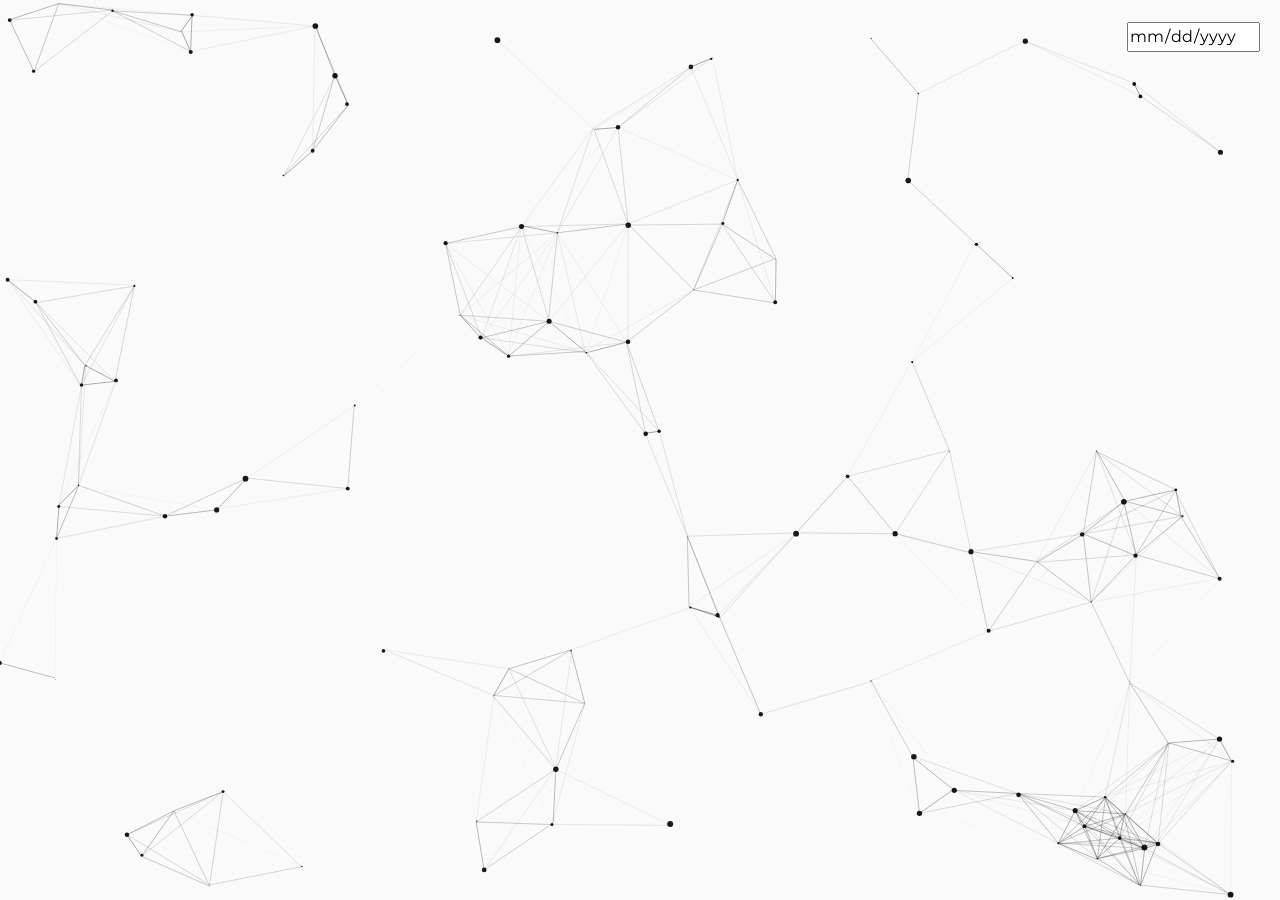
==== home.html @ 9a881be6 "first commit" ====
<!DOCTYPE html>
<html lang="en" id="particles-js">
  <head>
    <meta charset="UTF-8" />
    <meta name="viewport" content="width=device-width, initial-scale=1.0" />

    <title id="title">Birthday Countdown</title>
    <link rel="icon" href="../images/favicon.png" />

    <link rel="preconnect" href="https://fonts.googleapis.com" />
    <link rel="preconnect" href="https://fonts.gstatic.com" crossorigin />
    <link
      href="https://fonts.googleapis.com/css2?family=Audiowide&family=Montserrat:ital,wght@0,100..900;1,100..900&display=swap"
      rel="stylesheet"
    />

    <link rel="stylesheet" href="../css/normalize.css" />
    <link rel="stylesheet" href="../css/global.css" />
    <link rel="stylesheet" href="../css/home.css" />
  </head>
  <body>
    <header>
      <input type="date" />
    </header>
    <main>
      <h1 id="timer"></h1>
    </main>

    <script src="../js/particles.js"></script>
    <script src="../js/particles-launch.js"></script>
    <script src="../js/home.js"></script>
  </body>
</html>
---- css/global.css ----
:root {
  --dark-link-color: #4da6ea;
  --dark-selection-background-color: #fcf05a;
}

ok {
  color: var(--dark-link-color);
}

.colors {
  color: #4da6ea; /* link */
  color: #4f83d1;
  color: #91cdf2;
  color: #f98c96;
  color: #fcf05a; /*select */
  color: #00ab00;
  color: #dd0000;
}

html {
  font-family: 'Montserrat', sans-serif;
}

a {
  -moz-tap-highlight-color: transparent;
  -ms-tap-highlight-color: transparent;
  -webkit-tap-highlight-color: transparent;
  color: #4da6ea;
  text-decoration: none;
  touch-action: manipulation;
}

#particles-js {
  position: fixed;
  width: 100vw;
  height: 100vh;
  background-image: url('');
  background-size: cover;
  background-position: 50% 50%;
  background-repeat: no-repeat;
}

.button {
  border: none;
  cursor: pointer;
  font-weight: bold;
}

.urlButton {
  -moz-tap-highlight-color: transparent;
  -moz-user-select: none;
  -ms-tap-highlight-color: transparent;
  -webkit-tap-highlight-color: transparent;
  -webkit-user-select: none;
  cursor: pointer;
  font-weight: bold;
  text-align: center;
  text-decoration: none;
  touch-action: manipulation;
  user-select: none;
}

input:focus {
  outline: none;
}

input:focus::placeholder {
  color: transparent;
}

input::-webkit-calendar-picker-indicator {
  display: none !important;
}

::selection {
  background-color: #fcf05a;
  color: #000000;
}

::-webkit-scrollbar {
  width: 5px;
}

::-webkit-scrollbar-track {
  background: transparent;
}

::-webkit-scrollbar-thumb {
  border-radius: 5px;
}

@media (prefers-color-scheme: dark) {
  body {
    color: #ffffff;
  }

  #particles-js {
    background-color: #0c0c0c;
  }

  .button {
    background-color: #ffffff;
    color: #000000;
  }

  .urlButton {
    background-color: #ffffff;
    color: #000000;
  }

  .urlButton:hover {
    color: #000000;
  }

  ::-webkit-scrollbar-thumb {
    background: #ffffff22;
  }

  ::-webkit-scrollbar-thumb:hover {
    background: #ffffff66;
  }
}

@media (prefers-color-scheme: light) {
  body {
    color: #000000;
  }

  #particles-js {
    background-color: #fafafa;
  }

  .button {
    background-color: #000000;
    color: #ffffff;
  }

  .urlButton {
    background-color: #000000;
    color: #ffffff;
  }

  .urlButton:hover {
    color: #ffffff;
  }

  ::-webkit-scrollbar-thumb {
    background: #00000022;
  }

  ::-webkit-scrollbar-thumb:hover {
    background: #00000066;
  }
}
---- css/home.css ----
body {
  align-items: stretch;
  display: flex;
  flex-direction: column;
  height: 100vh;
  position: absolute;
  width: 100%;
}

header {
  align-items: center;
  display: flex;
  height: 80px;
  justify-content: right;
  padding: 0px 20px;
}

main {
  align-items: center;
  display: flex;
  flex-direction: column;
  height: 100%;
  justify-content: center;
  width: 100%;
}

#timer {
  background: linear-gradient(90deg, #1f95e1, #03cfc2, #1f95e1);
  -moz-user-select: none;
  -webkit-background-clip: text;
  -webkit-text-fill-color: transparent;
  -webkit-user-select: none;
  animation: gradient 5s linear infinite;
  background-clip: text;
  background-size: 200% auto;
  display: inline-block;
  font-family: 'Audiowide', sans-serif;
  font-size: 10vw;
  user-select: none;
}

#tagline {
  -moz-user-select: none;
  -webkit-user-select: none;
  font-size: 4vw;
  font-weight: 100;
  letter-spacing: 3px;
  user-select: none;
}

#login {
  border-radius: 20px;
  float: right;
  padding: 10px 20px;
}

@keyframes gradient {
  from {
    background-position: 0% center;
  }
  to {
    background-position: 200% center;
  }
}
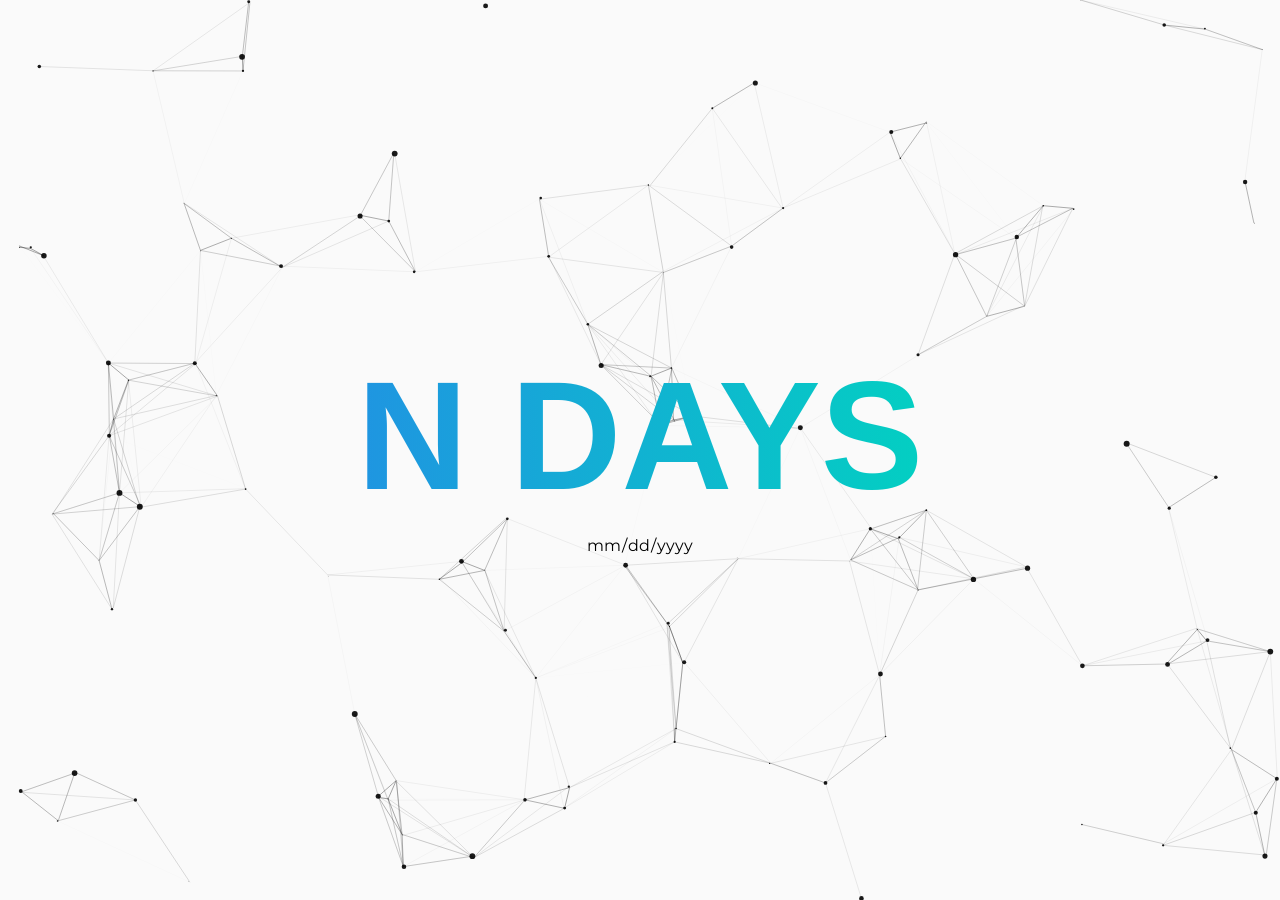
==== commit 7c9306ee: "✨" ====
--- a/home.html
+++ b/home.html
@@ -19,11 +19,9 @@
     <link rel="stylesheet" href="../css/home.css" />
   </head>
   <body>
-    <header>
+    <main>
+      <h1 id="timer">N DAYS</h1>
       <input type="date" />
-    </header>
-    <main>
-      <h1 id="timer"></h1>
     </main>
 
     <script src="../js/particles.js"></script>
--- a/css/global.css
+++ b/css/global.css
@@ -1,33 +1,5 @@
-:root {
-  --dark-link-color: #4da6ea;
-  --dark-selection-background-color: #fcf05a;
-}
-
-ok {
-  color: var(--dark-link-color);
-}
-
-.colors {
-  color: #4da6ea; /* link */
-  color: #4f83d1;
-  color: #91cdf2;
-  color: #f98c96;
-  color: #fcf05a; /*select */
-  color: #00ab00;
-  color: #dd0000;
-}
-
 html {
   font-family: 'Montserrat', sans-serif;
-}
-
-a {
-  -moz-tap-highlight-color: transparent;
-  -ms-tap-highlight-color: transparent;
-  -webkit-tap-highlight-color: transparent;
-  color: #4da6ea;
-  text-decoration: none;
-  touch-action: manipulation;
 }
 
 #particles-js {
@@ -40,53 +12,16 @@
   background-repeat: no-repeat;
 }
 
-.button {
-  border: none;
-  cursor: pointer;
-  font-weight: bold;
-}
-
-.urlButton {
-  -moz-tap-highlight-color: transparent;
-  -moz-user-select: none;
-  -ms-tap-highlight-color: transparent;
-  -webkit-tap-highlight-color: transparent;
-  -webkit-user-select: none;
-  cursor: pointer;
-  font-weight: bold;
-  text-align: center;
-  text-decoration: none;
-  touch-action: manipulation;
-  user-select: none;
-}
-
 input:focus {
   outline: none;
 }
 
-input:focus::placeholder {
+/* input:focus::placeholder {
   color: transparent;
-}
+} */
 
 input::-webkit-calendar-picker-indicator {
   display: none !important;
-}
-
-::selection {
-  background-color: #fcf05a;
-  color: #000000;
-}
-
-::-webkit-scrollbar {
-  width: 5px;
-}
-
-::-webkit-scrollbar-track {
-  background: transparent;
-}
-
-::-webkit-scrollbar-thumb {
-  border-radius: 5px;
 }
 
 @media (prefers-color-scheme: dark) {
@@ -96,28 +31,6 @@
 
   #particles-js {
     background-color: #0c0c0c;
-  }
-
-  .button {
-    background-color: #ffffff;
-    color: #000000;
-  }
-
-  .urlButton {
-    background-color: #ffffff;
-    color: #000000;
-  }
-
-  .urlButton:hover {
-    color: #000000;
-  }
-
-  ::-webkit-scrollbar-thumb {
-    background: #ffffff22;
-  }
-
-  ::-webkit-scrollbar-thumb:hover {
-    background: #ffffff66;
   }
 }
 
@@ -129,26 +42,4 @@
   #particles-js {
     background-color: #fafafa;
   }
-
-  .button {
-    background-color: #000000;
-    color: #ffffff;
-  }
-
-  .urlButton {
-    background-color: #000000;
-    color: #ffffff;
-  }
-
-  .urlButton:hover {
-    color: #ffffff;
-  }
-
-  ::-webkit-scrollbar-thumb {
-    background: #00000022;
-  }
-
-  ::-webkit-scrollbar-thumb:hover {
-    background: #00000066;
-  }
 }
--- a/css/home.css
+++ b/css/home.css
@@ -5,14 +5,6 @@
   height: 100vh;
   position: absolute;
   width: 100%;
-}
-
-header {
-  align-items: center;
-  display: flex;
-  height: 80px;
-  justify-content: right;
-  padding: 0px 20px;
 }
 
 main {
@@ -35,7 +27,7 @@
   background-size: 200% auto;
   display: inline-block;
   font-family: 'Audiowide', sans-serif;
-  font-size: 10vw;
+  font-size: 12vw;
   user-select: none;
 }
 
@@ -48,10 +40,10 @@
   user-select: none;
 }
 
-#login {
-  border-radius: 20px;
-  float: right;
-  padding: 10px 20px;
+input {
+  text-align: center;
+  background-color: transparent;
+  border: none;
 }
 
 @keyframes gradient {
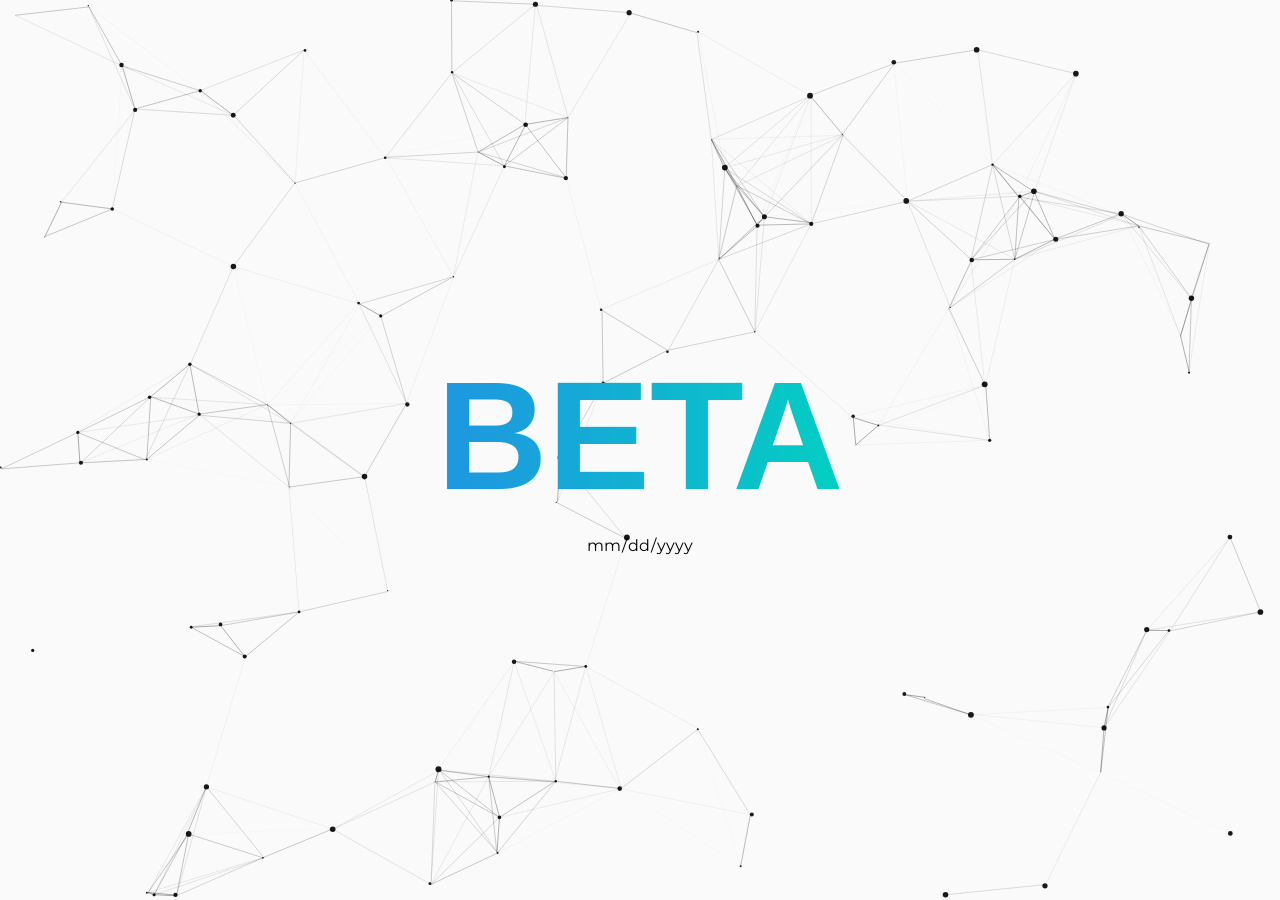
==== commit c734b2d3: "✨" ====
--- a/home.html
+++ b/home.html
@@ -20,7 +20,7 @@
   </head>
   <body>
     <main>
-      <h1 id="timer">N DAYS</h1>
+      <h1 id="timer">BETA</h1>
       <input type="date" />
     </main>
 
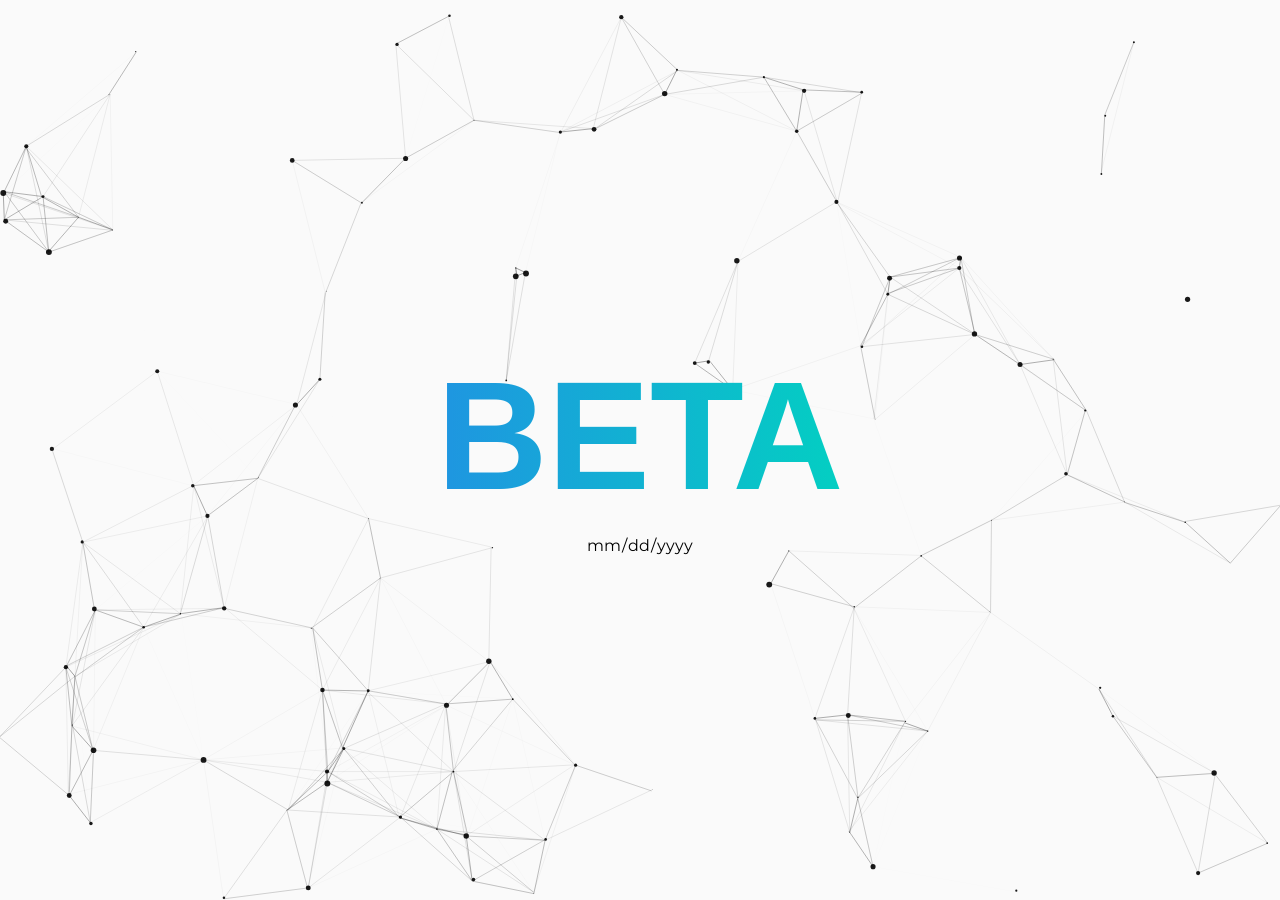
==== commit 7de60e37: "✨" ====
--- a/home.html
+++ b/home.html
@@ -21,11 +21,11 @@
   <body>
     <main>
       <h1 id="timer">BETA</h1>
-      <input type="date" />
+      <input id="date" type="date" />
     </main>
 
+    <script src="../js/home.js"></script>
     <script src="../js/particles.js"></script>
     <script src="../js/particles-launch.js"></script>
-    <script src="../js/home.js"></script>
   </body>
 </html>
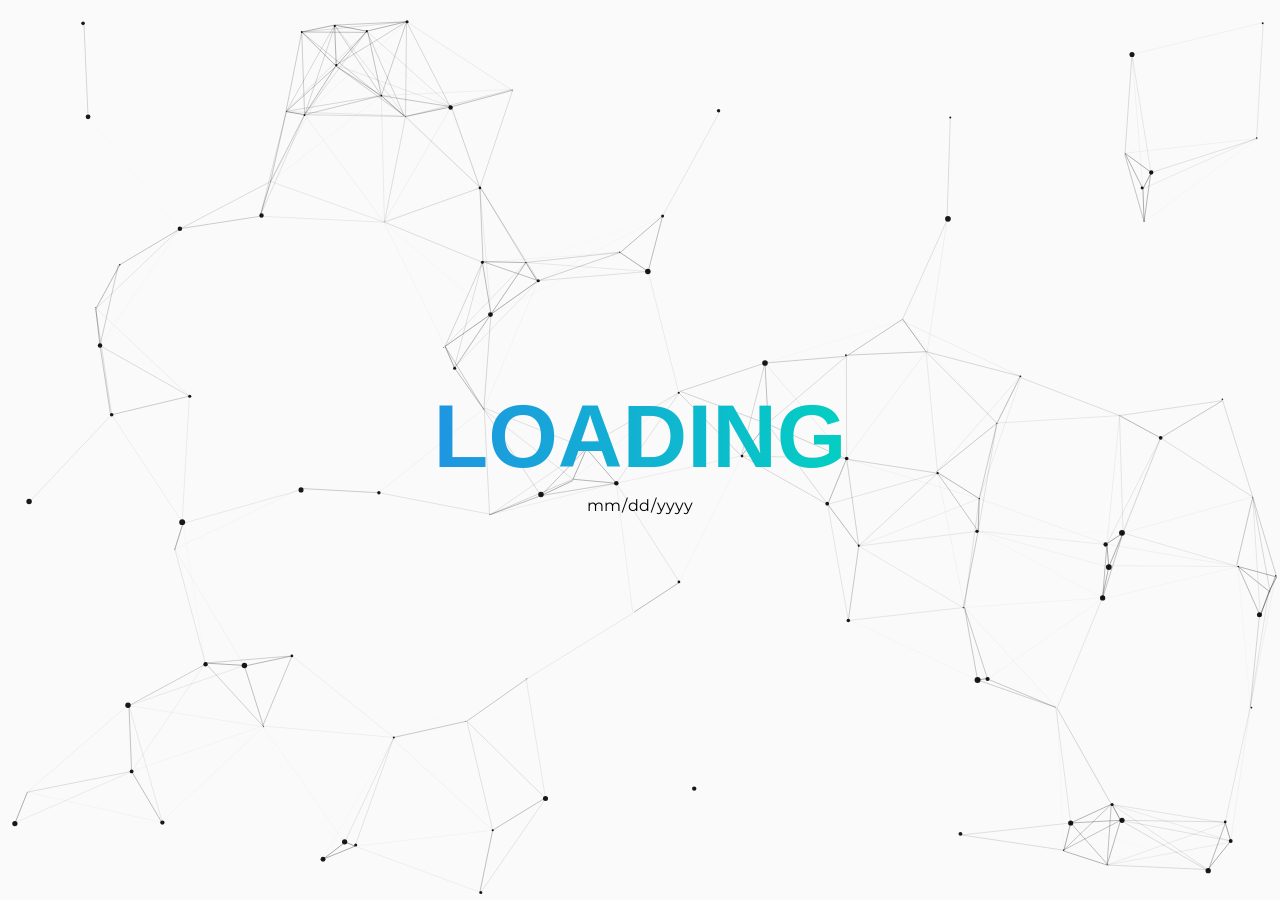
==== commit 8c3dddce: "✨" ====
--- a/home.html
+++ b/home.html
@@ -20,7 +20,7 @@
   </head>
   <body>
     <main>
-      <h1 id="timer">BETA</h1>
+      <h1 id="timer">LOADING</h1>
       <input id="date" type="date" />
     </main>
 
--- a/css/home.css
+++ b/css/home.css
@@ -27,7 +27,7 @@
   background-size: 200% auto;
   display: inline-block;
   font-family: 'Audiowide', sans-serif;
-  font-size: 12vw;
+  font-size: 7vw;
   user-select: none;
 }
 
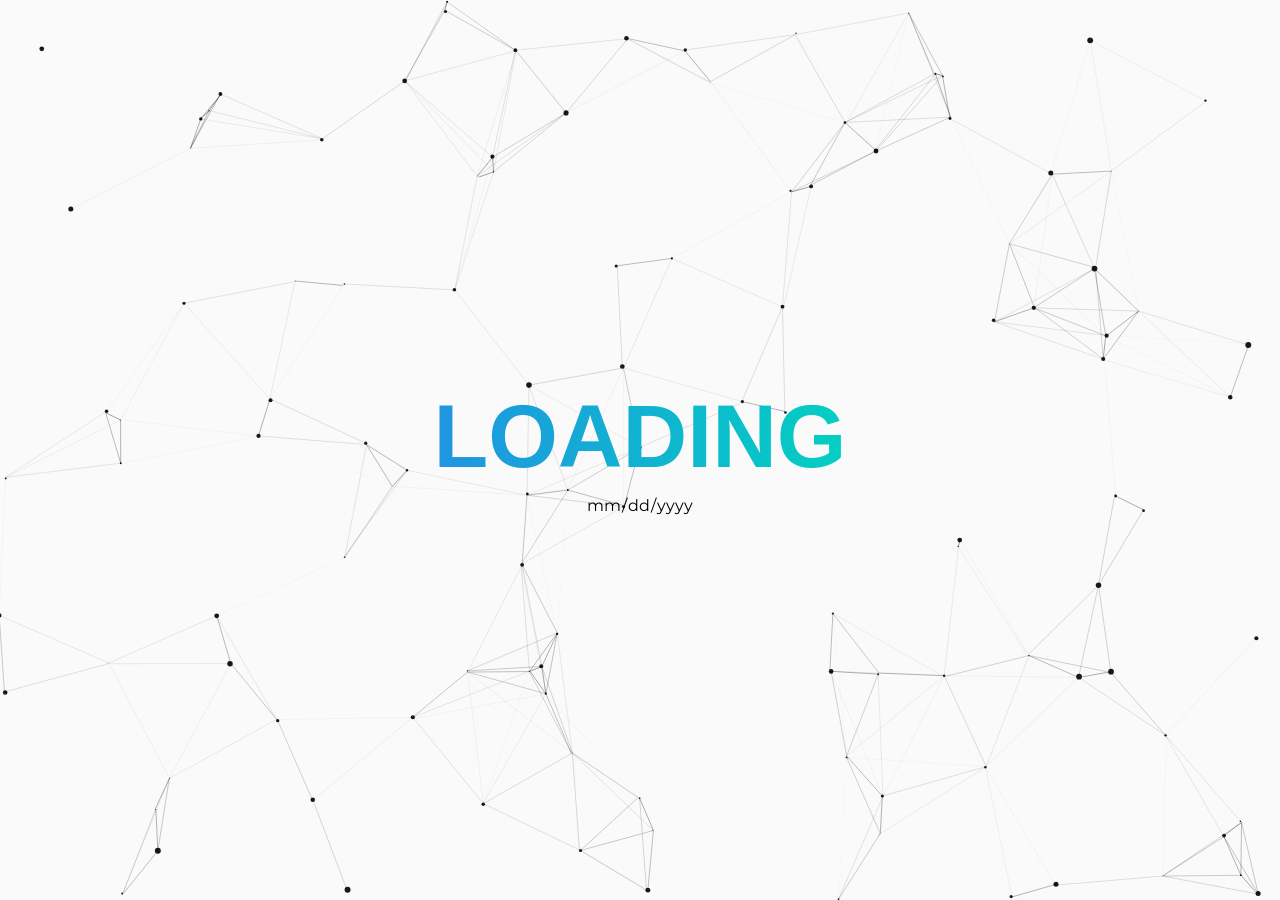
==== commit 37870290: "✨" ====
--- a/home.html
+++ b/home.html
@@ -5,7 +5,7 @@
     <meta name="viewport" content="width=device-width, initial-scale=1.0" />
 
     <title id="title">Birthday Countdown</title>
-    <link rel="icon" href="../images/favicon.png" />
+    <link rel="icon" href="./images/favicon.png" />
 
     <link rel="preconnect" href="https://fonts.googleapis.com" />
     <link rel="preconnect" href="https://fonts.gstatic.com" crossorigin />
@@ -14,9 +14,9 @@
       rel="stylesheet"
     />
 
-    <link rel="stylesheet" href="../css/normalize.css" />
-    <link rel="stylesheet" href="../css/global.css" />
-    <link rel="stylesheet" href="../css/home.css" />
+    <link rel="stylesheet" href="./css/normalize.css" />
+    <link rel="stylesheet" href="./css/global.css" />
+    <link rel="stylesheet" href="./css/home.css" />
   </head>
   <body>
     <main>
@@ -24,8 +24,8 @@
       <input id="date" type="date" />
     </main>
 
-    <script src="../js/home.js"></script>
-    <script src="../js/particles.js"></script>
-    <script src="../js/particles-launch.js"></script>
+    <script src="./js/home.js"></script>
+    <script src="./js/particles.js"></script>
+    <script src="./js/particles-launch.js"></script>
   </body>
 </html>
